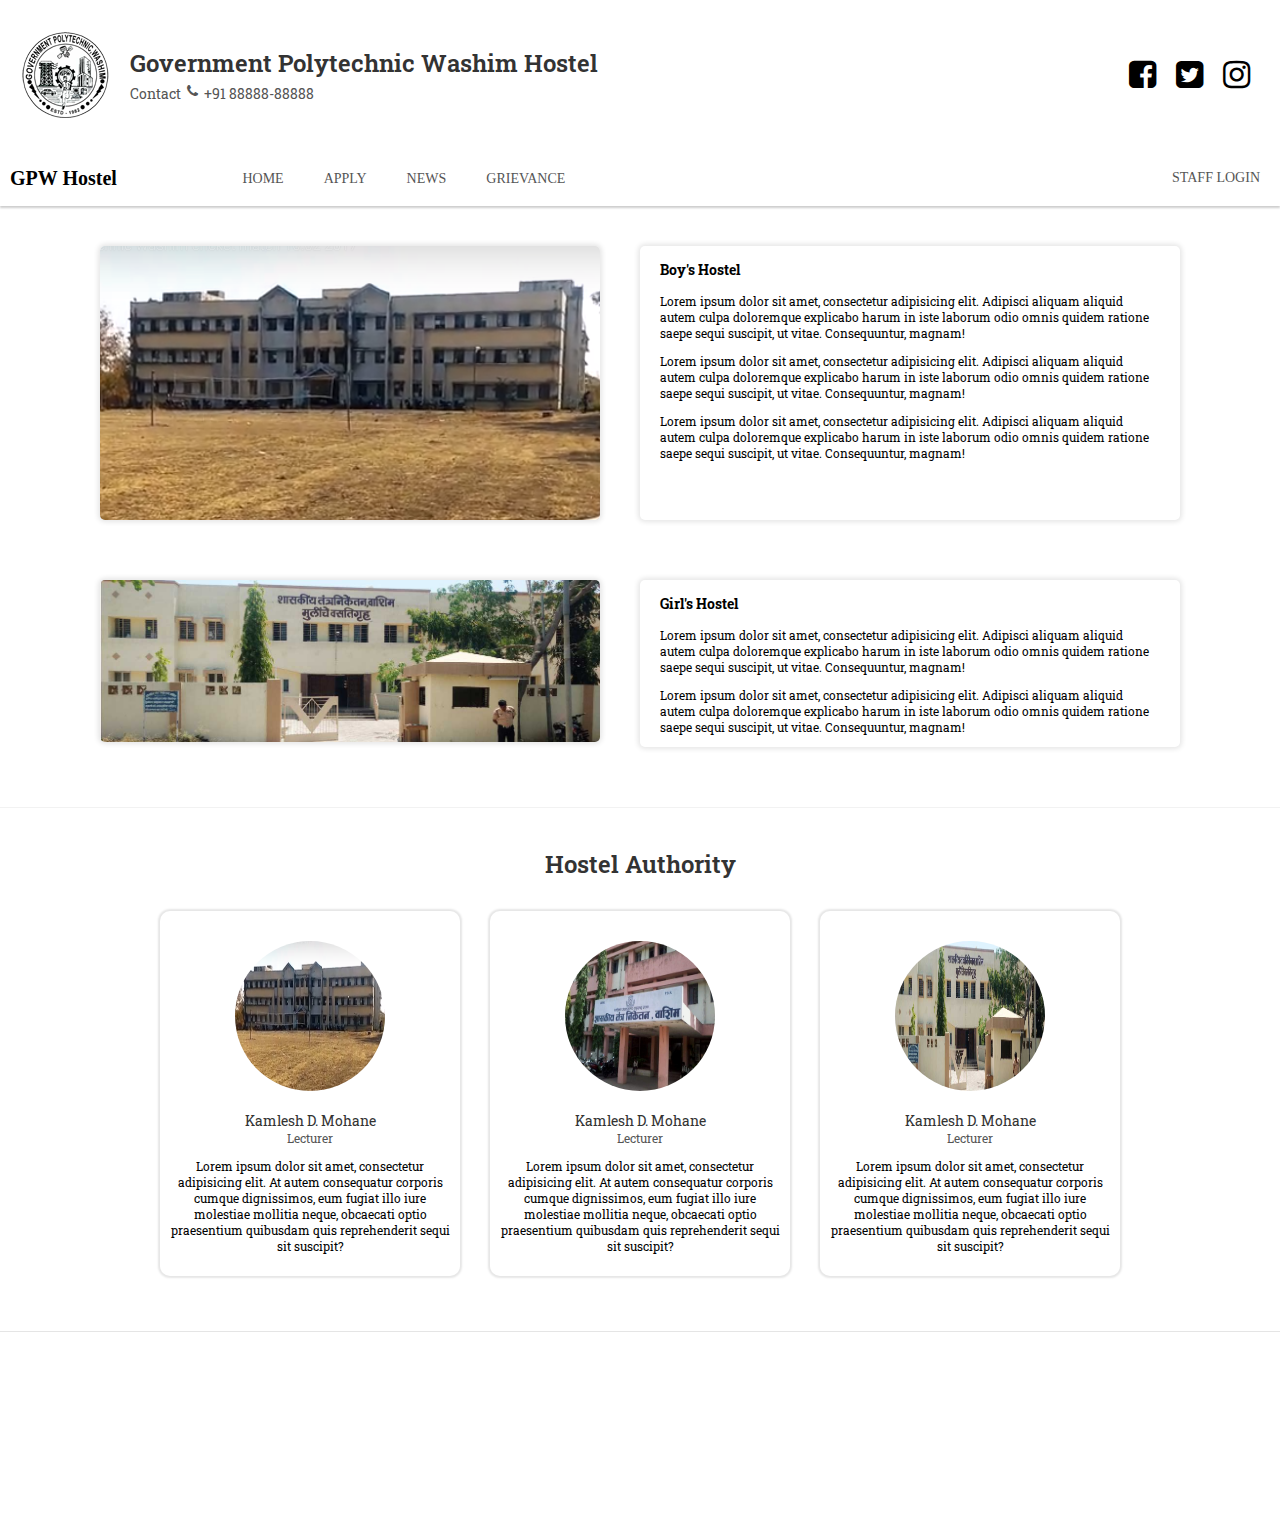
==== index.html @ db6b1b06 "home page designed" ====
<html>
<head>
    <title>Hostel Management</title>
    <script src="https://ajax.aspnetcdn.com/ajax/jQuery/jquery-3.3.1.min.js"></script>
    <link rel="stylesheet" href="css/index.css"/>
    <link rel="stylesheet" href="https://stackpath.bootstrapcdn.com/font-awesome/4.7.0/css/font-awesome.min.css"/>
    <link href="https://fonts.googleapis.com/css?family=Roboto+Slab" rel="stylesheet">
</head>
<body>
<div class="container">
    <header>
        <img src="images/logo.png">
        <div class="heading">
            <h1>Government Polytechnic Washim Hostel</h1>
            <p>Contact &nbsp;<i class="fa fa-phone"> </i>&nbsp; +91 88888-88888</p>
        </div>
        <div class="social">
            <i class="fa fa-facebook-square fa-2x"></i>
            <i class="fa fa-twitter-square fa-2x" aria-hidden="true"></i>
            <i class="fa fa-instagram fa-2x" aria-hidden="true"></i>
        </div>
    </header>
    <div class="menu-bar">
        <ul>
            <li>GPW Hostel</li>
            <li><a href="#">Home</a></li>
            <li><a href="#">Apply</a></li>
            <li><a href="#">News</a></li>
            <li><a href="#">Grievance</a></li>
            <li><a href="#">Staff Login</a></li>
        </ul>
    </div>
    <div class="boy-hostel">
        <div class="boy-img">
            <img src="images/hostel.png" alt="hostel"/>
        </div>
        <div class="details">
            <h3>Boy's Hostel</h3>
            <p>Lorem ipsum dolor sit amet, consectetur adipisicing elit. Adipisci aliquam aliquid autem culpa doloremque
                explicabo harum in iste laborum odio omnis quidem ratione saepe sequi suscipit, ut vitae. Consequuntur,
                magnam!</p>
            <p>Lorem ipsum dolor sit amet, consectetur adipisicing elit. Adipisci aliquam aliquid autem culpa doloremque
                explicabo harum in iste laborum odio omnis quidem ratione saepe sequi suscipit, ut vitae. Consequuntur,
                magnam!</p>
            <p>Lorem ipsum dolor sit amet, consectetur adipisicing elit. Adipisci aliquam aliquid autem culpa doloremque
                explicabo harum in iste laborum odio omnis quidem ratione saepe sequi suscipit, ut vitae. Consequuntur,
                magnam!</p>
        </div>
        <div class="boy-img">
            <img src="images/girls.jpg" alt="hostel"/>
        </div>
        <div class="details">
            <h3>Girl's Hostel</h3>
            <p>Lorem ipsum dolor sit amet, consectetur adipisicing elit. Adipisci aliquam aliquid autem culpa doloremque
                explicabo harum in iste laborum odio omnis quidem ratione saepe sequi suscipit, ut vitae. Consequuntur,
                magnam!</p>
            <p>Lorem ipsum dolor sit amet, consectetur adipisicing elit. Adipisci aliquam aliquid autem culpa doloremque
                explicabo harum in iste laborum odio omnis quidem ratione saepe sequi suscipit, ut vitae. Consequuntur,
                magnam!</p>
        </div>
        <div class="staff">
            <h1>Hostel Authority</h1>
            <div class="card">
                <div>
                    <img src="images/hostel.png" alt="pics">
                    <p class="name">Kamlesh D. Mohane</p>
                    <p class="post">Lecturer</p>
                    <p class="p">Lorem ipsum dolor sit amet, consectetur adipisicing elit. At autem consequatur corporis
                        cumque
                        dignissimos, eum fugiat illo iure molestiae mollitia neque, obcaecati optio praesentium
                        quibusdam quis reprehenderit sequi sit suscipit?</p>
                </div>
            </div>
            <div class="card">
                <div>
                    <img src="images/college.jpg" alt="pics">
                    <p class="name">Kamlesh D. Mohane</p>
                    <p class="post">Lecturer</p>
                    <p class="p">Lorem ipsum dolor sit amet, consectetur adipisicing elit. At autem consequatur corporis
                        cumque
                        dignissimos, eum fugiat illo iure molestiae mollitia neque, obcaecati optio praesentium
                        quibusdam quis reprehenderit sequi sit suscipit?</p>
                </div>
            </div>
            <div class="card">
                <div>
                    <img src="images/girls.jpg" alt="pics">
                    <p class="name">Kamlesh D. Mohane</p>
                    <p class="post">Lecturer</p>
                    <p class="p">Lorem ipsum dolor sit amet, consectetur adipisicing elit. At autem consequatur corporis
                        cumque
                        dignissimos, eum fugiat illo iure molestiae mollitia neque, obcaecati optio praesentium
                        quibusdam quis reprehenderit sequi sit suscipit?</p>
                </div>
            </div>
        </div>
    </div>
    <footer class="footer">

    </footer>
</div>

<script>
    $(document).scroll(function () {
        var scroll = $(window).scrollTop();
        if (scroll >= 150) {
            $(".menu-bar").addClass("positions");
        } else {
            $(".menu-bar").removeClass("positions")
        }
    });
</script>
</body>
</html>
---- css/index.css ----
body {
    margin: 0;
    scroll-behavior: smooth;
}

::-webkit-scrollbar {
    width: 10px;
}

::-webkit-scrollbar-track {
    background: #f1f1f1;
}

::-webkit-scrollbar-thumb {
    border-radius: 5px;
    background: #888;
}

::-webkit-scrollbar-thumb:hover {
    background: #555;
}

header {
    width: 100%;
    height: 150px;
    background: #fff;
    display: flex;
    align-items: center;
}

header img {
    margin: 20px;
}

.heading {
    width: 100%;
}

.heading h1 {
    margin: 0 0 5px 0;
    color: #333;
    font: 600 24px 'Roboto Slab';
}

.heading p {
    display: flex;
    margin: 0;
    padding: 0;
    color: #555;
    font: 14px 'Roboto Slab';
    text-align: left;
}

.social {
    width: 100%;
    display: flex;
    justify-content: flex-end;
    margin-right: 20px;
}

.social i {
    margin: 0 10px;
    transition: 0.3s;
}

.social i:nth-child(1):hover {
    cursor: pointer;
    color: #3C5A99;
}

.social i:nth-child(2):hover {
    cursor: pointer;
    color: #1DA1F2;
}

.social i:nth-child(3):hover {
    cursor: pointer;
    background: linear-gradient(to top, #c32aa3, #4c5fd7, #7232bd, #f46f30, #ffdc7d);
    -webkit-background-clip: text;
    -webkit-text-fill-color: transparent;
}

.container {
    width: 100%;
}

.menu-bar {
    width: 100%;
    transition: 0.5s;
    /*background:honeydew;*/
    background: #ffffff;
    box-shadow: 0 2px 2px rgba(0, 0, 0, 0.2);
}

.menu-bar ul {
    list-style-type: none;
    display: flex;
    align-items: center;
    justify-content: flex-start;
    padding: 0;
    width: 100%;
    margin: 0;
}

.menu-bar ul li {
    margin: 10px;
}

.menu-bar ul li:last-child {
    display: flex;
    width: 100%;
    justify-content: flex-end;
}

.menu-bar ul li:last-child a:hover {
    background: royalblue;
    color: #ffffff;
}

.menu-bar ul li a {
    color: #555;
    padding: 10px;
    text-decoration: none;
    transition: 0.3s;
    font-size: 14px;
    text-transform: uppercase;
}

.menu-bar ul li a:hover {
    background: #fff;
    color: #000;
    border-radius: 5px;
    box-shadow: 0 0 2px 2px rgba(0, 0, 0, 0.1);
}

.menu-bar ul li:nth-child(1) {
    width: 30%;
    font: 600 20px 'Abyssinica SIL';
}

.boy-hostel {
    display: flex;
    flex-wrap: wrap;
    justify-content: center;
    box-sizing: border-box;
    width: 100%;
}

.boy-img, .details {
    width: 500px;
    margin: 40px 20px 20px 20px;
    background: transparent;
    font: 12px 'Roboto Slab';
}

.boy-img img {
    box-shadow: 0 0 5px 2px rgba(0, 0, 0, 0.1);
    width: 100%;
    border-radius: 5px;
}

.details {
    border-radius: 5px;
    box-shadow: 0 0 5px 2px rgba(0, 0, 0, 0.1);
    padding: 0 20px;
}

.positions {
    position: fixed;
    top: 0;
    left: 0;
}

.staff {
    border-top: 1px solid rgba(0, 0, 0, 0.05);
    width: 100%;
    display: flex;
    flex-wrap: wrap;
    margin-top: 40px;
    justify-content: center;
    text-align: center;
}

.staff h1 {
    width: 100%;
    color: #333;
    margin-top: 40px;
    font: 600 24px 'Roboto Slab';
}

.card {
    box-sizing: border-box;
    padding: 10px;
    width: 300px;
    margin: 15px;
    border-radius: 10px;
    box-shadow: 0 0 2px 2px rgba(0, 0, 0, 0.1);
}

.card img {
    margin: 20px;
    height: 150px;
    width: 150px;
    border-radius: 50%;
}

.name, .post {
    margin: 0;
    font: 14px 'Roboto Slab';
}

.name {
    color: #333;
}

.post {
    color: #555;
    font: 12px 'Roboto Slab';
}

.card .p {
    font: 12px 'Roboto Slab';
}

.footer {
    margin-top: 40px;
    width: 100%;
    height: 200px;
    border-top: 1px solid rgba(0, 0, 0, 0.1);
}
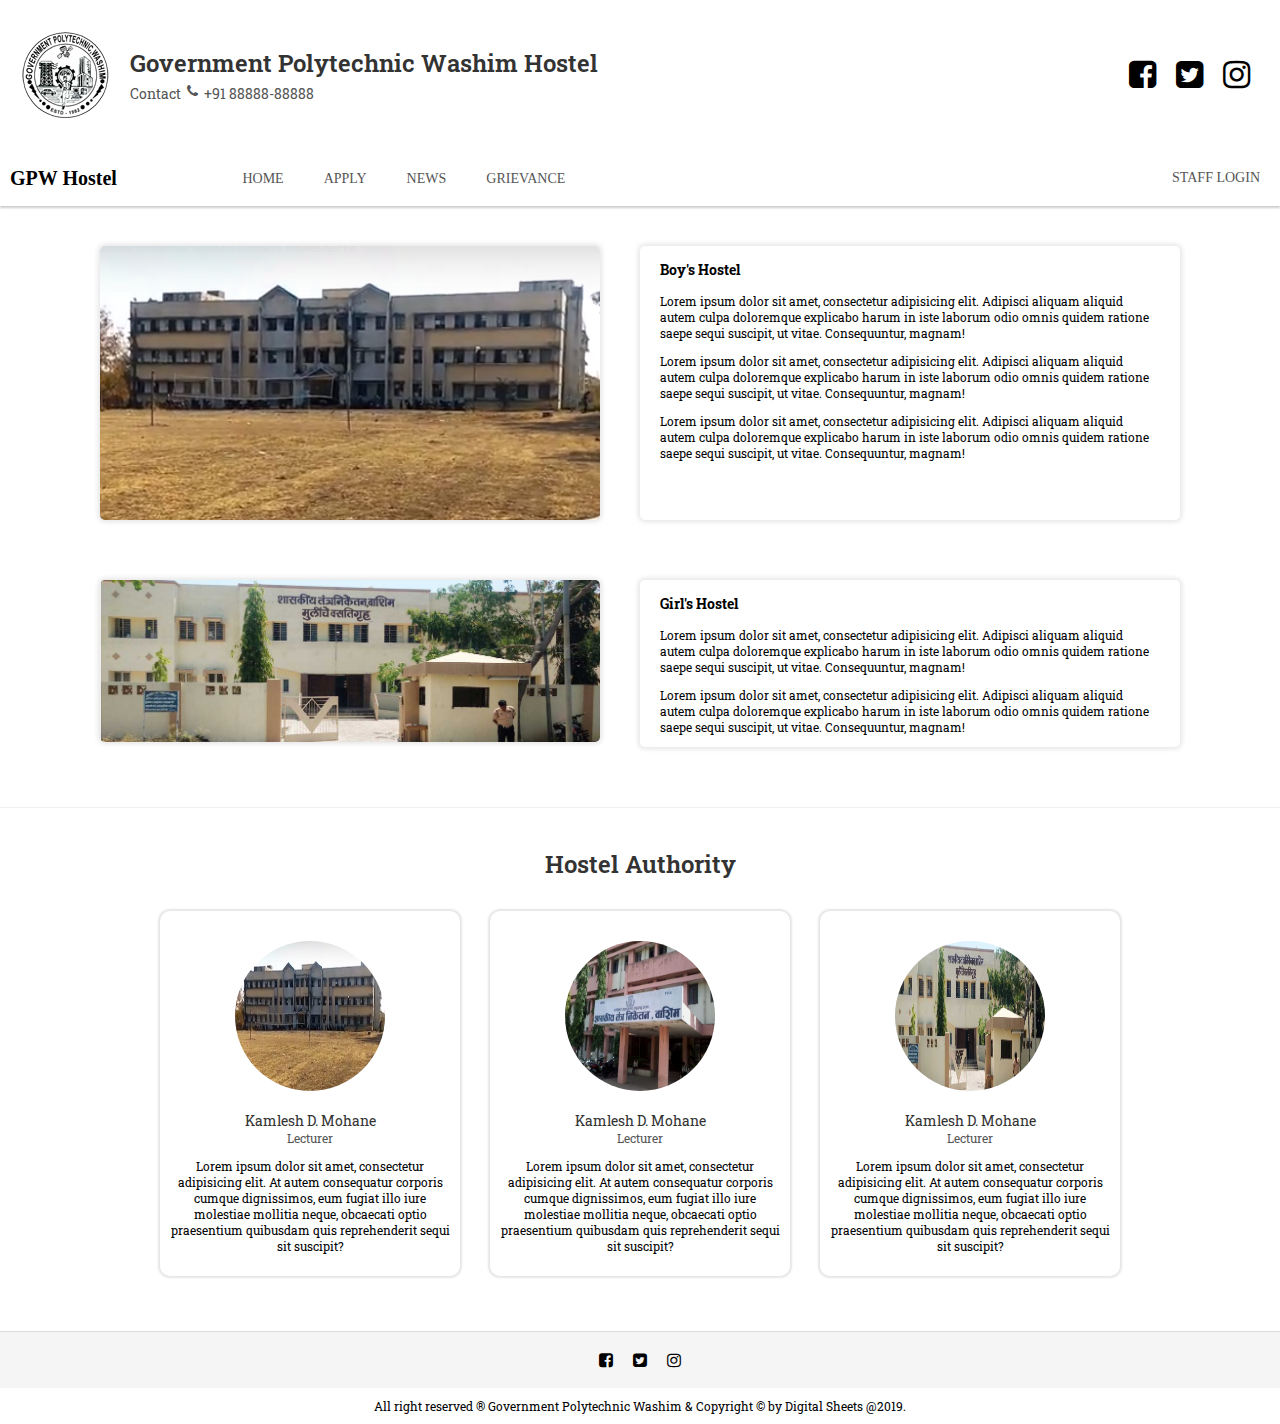
==== commit ecfcd36f: "footer design start" ====
--- a/index.html
+++ b/index.html
@@ -23,7 +23,7 @@
     <div class="menu-bar">
         <ul>
             <li>GPW Hostel</li>
-            <li><a href="#">Home</a></li>
+            <li><a href="index.html">Home</a></li>
             <li><a href="#">Apply</a></li>
             <li><a href="#">News</a></li>
             <li><a href="#">Grievance</a></li>
@@ -96,7 +96,12 @@
         </div>
     </div>
     <footer class="footer">
-
+        <div class="footer-soc">
+            <i class="fa fa-facebook-square"></i>
+            <i class="fa fa-twitter-square" aria-hidden="true"></i>
+            <i class="fa fa-instagram" aria-hidden="true"></i>
+        </div>
+        <p>All right reserved &reg; Government Polytechnic Washim & Copyright &copy; by Digital Sheets @2019. </p>
     </footer>
 </div>
 
--- a/css/index.css
+++ b/css/index.css
@@ -63,17 +63,17 @@
     transition: 0.3s;
 }
 
-.social i:nth-child(1):hover {
+.social i:nth-child(1):hover,.footer-soc i:nth-child(1):hover {
     cursor: pointer;
     color: #3C5A99;
 }
 
-.social i:nth-child(2):hover {
+.social i:nth-child(2):hover,.footer-soc i:nth-child(2):hover {
     cursor: pointer;
     color: #1DA1F2;
 }
 
-.social i:nth-child(3):hover {
+.social i:nth-child(3):hover,.footer-soc i:nth-child(3):hover {
     cursor: pointer;
     background: linear-gradient(to top, #c32aa3, #4c5fd7, #7232bd, #f46f30, #ffdc7d);
     -webkit-background-clip: text;
@@ -126,7 +126,7 @@
     text-transform: uppercase;
 }
 
-.menu-bar ul li a:hover {
+.menu-bar ul li a:hover ,.active{
     background: #fff;
     color: #000;
     border-radius: 5px;
@@ -169,6 +169,7 @@
     position: fixed;
     top: 0;
     left: 0;
+    background:#F5F5F5;
 }
 
 .staff {
@@ -225,6 +226,25 @@
 .footer {
     margin-top: 40px;
     width: 100%;
-    height: 200px;
     border-top: 1px solid rgba(0, 0, 0, 0.1);
+    background:#F5F5F5;
+}
+.footer-soc{
+    display: flex;
+    flex-wrap: wrap;
+    justify-content: center;
+    margin: 10px;
+    box-sizing: border-box;
+}
+.footer-soc i{
+    margin: 10px;
+}
+.footer p{
+    width: 100%;
+    margin: 0;
+    box-sizing: border-box;
+    padding: 10px;
+    text-align: center;
+    font: 12px 'Roboto Slab';
+    background: #fff;
 }